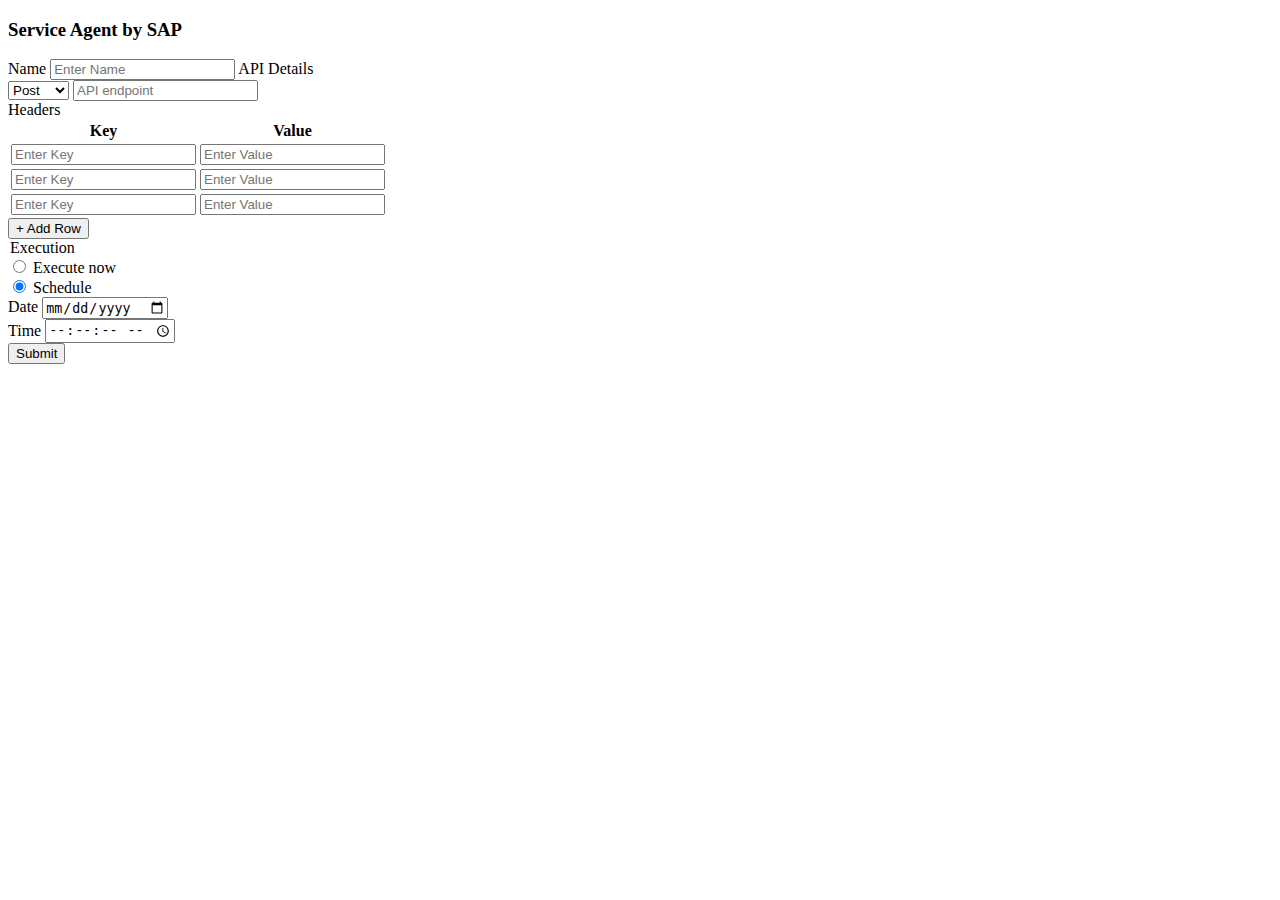
==== index.html @ 8309de3c "Create request page." ====
<!DOCTYPE html>
<html lang="en">
  <head>
    <meta charset="UTF-8" />
    <meta name="viewport" content="width=device-width, initial-scale=1.0" />
    <title>Request Page</title>
    <link rel="stylesheet" href="styles.css" />
  </head>
  <body>
    <div class="request-page">
      <div class="header">
        <h3>Service Agent by SAP</h3>
      </div>
      <form id="form" class="form">
        <label for="name">Name</label>
        <input type="text" name="name" id="name" placeholder="Enter Name" />

        <label for="api-endpoint">API Details</label>
        <div class="api-details">
          <select id="http-request">
            <option value="post">Post</option>
            <option value="get">Get</option>
            <option value="put">Put</option>
            <option value="delete">Delete</option>
          </select>

          <input
            type="url"
            name="api-endpoint"
            class="api-endpoint"
            id="api-endpoint"
            placeholder="API endpoint"
          />
        </div>

        <label for="headers">Headers</label>
        <div class="headers-section">
          <table id="headers-table">
            <thead>
              <tr>
                <th>
                  <label class="key-label" for="keys">Key</label>
                </th>
                <th>
                  <label class="value-label" for="values">Value</label>
                </th>
              </tr>
            </thead>
            <tbody>
              <tr>
                <td>
                  <input
                    type="text"
                    id="key1"
                    name="key1"
                    placeholder="Enter Key"
                  />
                </td>
                <td>
                  <input
                    type="text"
                    id="value1"
                    name="value1"
                    placeholder="Enter Value"
                  />
                </td>
              </tr>
              <tr>
                <td>
                  <input
                    type="text"
                    id="key2"
                    name="key2"
                    placeholder="Enter Key"
                  />
                </td>
                <td>
                  <input
                    type="text"
                    id="value2"
                    name="value2"
                    placeholder="Enter Value"
                  />
                </td>
              </tr>
              <tr>
                <td>
                  <input
                    type="text"
                    id="key3"
                    name="key3"
                    placeholder="Enter Key"
                  />
                </td>
                <td>
                  <input
                    type="text"
                    id="value3"
                    name="value3"
                    placeholder="Enter Value"
                  />
                </td>
              </tr>
            </tbody>
          </table>
          <button type="button" id="add-row-btn" class="add-row-btn">
            + Add Row
          </button>
        </div>

        <legend>Execution</legend>
        <div class="execution-container">
          <input
            type="radio"
            name="execution"
            id="execute-now"
            value="execute-now"
          />
          <label for="execute-now">Execute now</label>
        </div>
        <div class="execution-container">
          <input
            type="radio"
            name="execution"
            id="schedule"
            value="schedule"
            checked
          />
          <label for="schedule">Schedule</label>
          <div class="date-time-container">
            <div class="date-column">
              <label for="date" class="date-label">Date</label>
              <input type="date" id="date" name="date" />
            </div>
            <div class="time-column">
              <label for="time" class="time-label">Time</label>
              <input id="settime" type="time" step="1" />
            </div>
          </div>
        </div>

        <button type="submit" class="submit-btn">Submit</button>
      </form>
    </div>
    <script type="module" src="./js/index.js"></script>
  </body>
</html>
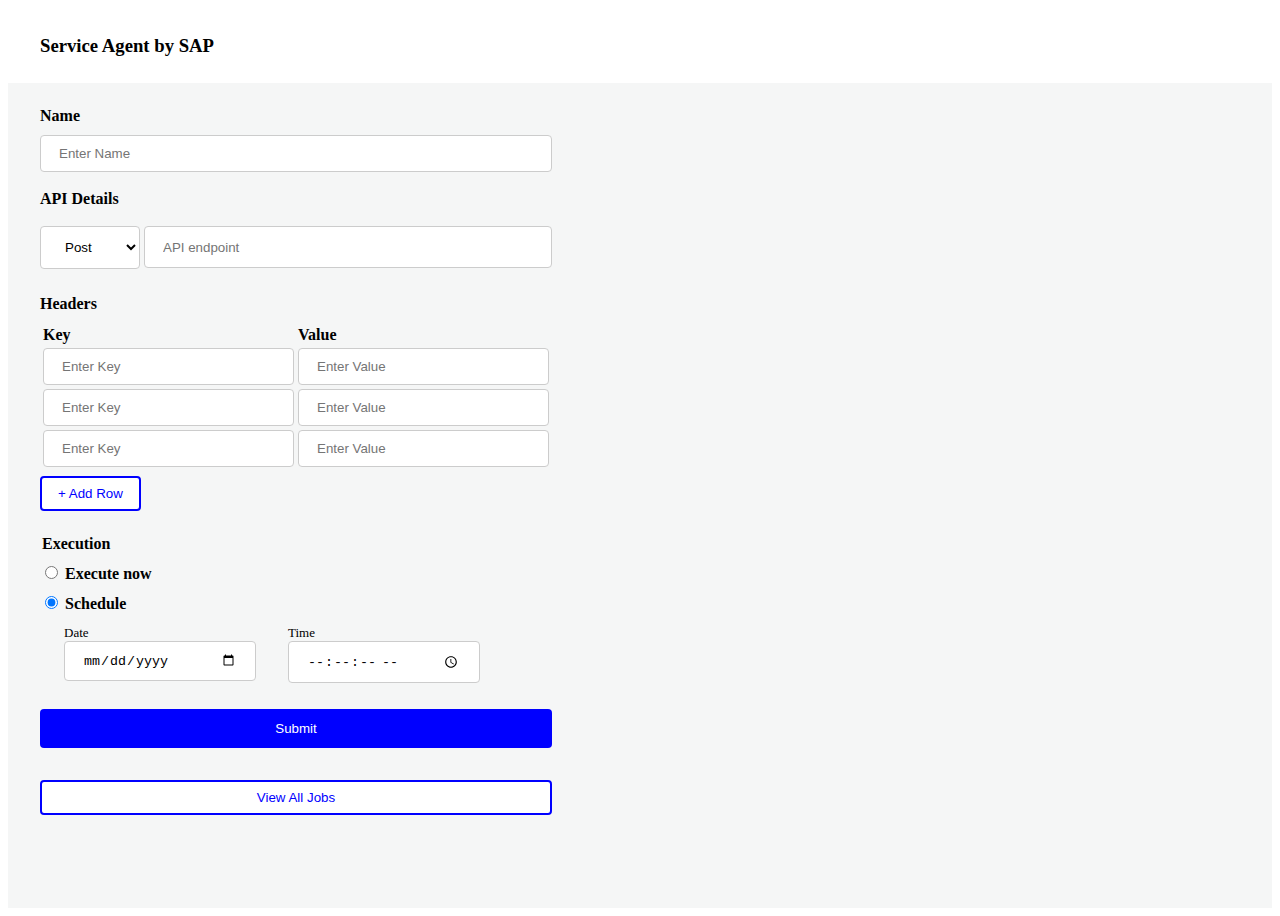
==== commit 8a87550c: "Add a button to request page to view all jobs." ====
--- a/index.html
+++ b/index.html
@@ -140,7 +140,12 @@
         </div>
 
         <button type="submit" class="submit-btn">Submit</button>
+        <button type="button" class="show-jobs-btn" onclick="window.location.href='jobs.html'">
+            View All Jobs
+           </button>
       </form>
+
+    </div>
     </div>
     <script type="module" src="./js/index.js"></script>
   </body>
--- a/styles.css
+++ b/styles.css
@@ -0,0 +1,167 @@
+body {
+  font-family: Garamond, serif;
+}
+
+.request-page,
+.status-page {
+  background-color: #f5f6f6;
+  height: 100vh;
+}
+
+.header {
+  background-color: white;
+  padding-inline: 2rem;
+  padding-top: 0.5rem;
+  padding-bottom: 0.5rem;
+}
+
+label,
+legend {
+  font-weight: 700;
+  margin-top: 8px;
+}
+
+.form {
+  margin-inline: 2rem;
+  margin-top: 1rem;
+  margin-bottom: 2rem;
+  display: flex;
+  flex-direction: column;
+  max-width: 40vw;
+  gap: 10px;
+}
+
+select {
+  width: 100px;
+  padding: 12px 20px;
+  margin: 8px 0;
+  background-color: white;
+  border: 1px solid #ccc;
+  border-radius: 4px;
+}
+
+input {
+  width: 100%;
+  padding: 10px 18px;
+  border: 1px solid #ccc;
+  border-radius: 4px;
+  box-sizing: border-box;
+}
+
+.api-endpoint {
+  height: 42px;
+  margin: 8px 0 8px 4px;
+}
+
+table {
+  width: 100%;
+}
+
+th {
+  text-align: left;
+}
+
+.key-label,
+.value-label {
+  text-align: left !important;
+  font-weight: 600;
+}
+
+button {
+  padding: 8px 16px;
+  margin: 6px 0;
+  border-radius: 4px;
+  cursor: pointer;
+}
+
+.add-row-btn,
+.details-btn,
+.show-jobs-btn {
+  border: 2px solid blue;
+  background-color: white;
+  color: blue;
+}
+
+.api-details {
+  display: flex;
+}
+
+input[type="radio"] {
+  width: fit-content;
+}
+
+.date-time-container {
+  margin-left: 1.5rem;
+  display: flex;
+  gap: 2rem;
+}
+
+.date-label,
+.time-label {
+  margin-top: 12px;
+  font-size: small;
+  font-weight: 400;
+}
+
+.date-column,
+.time-column {
+  display: flex;
+  flex-direction: column;
+}
+
+input[type="date"],
+input[type="time"] {
+  width: 15vw;
+}
+
+.submit-btn {
+  background-color: blue;
+  color: white;
+  border: none;
+  margin-top: 1rem;
+  margin-bottom: 1rem;
+  padding: 12px 32px;
+}
+
+.submit-btn:hover {
+  background-color: #1434a4;
+}
+
+.list-container {
+  max-width: 80vw;
+  display: flex;
+  flex-direction: column;
+  margin-inline: auto;
+  margin-top: 1rem;
+  margin-bottom: 2rem;
+}
+
+h2 {
+  margin-inline: auto;
+}
+
+#show-favorites-btn {
+  color: blue;
+  border: none;
+  background-color: transparent;
+  font-weight: 400;
+  font-size: 16px;
+  margin-left: auto;
+}
+
+.star-btn {
+  background-color: transparent;
+  border: none;
+}
+
+.job-list {
+  padding: 1rem 0;
+  border: 1px solid lightgray;
+  background-color: white;
+  font-size: 16px;
+}
+
+.job-list th,
+.job-list td {
+  text-align: center;
+}
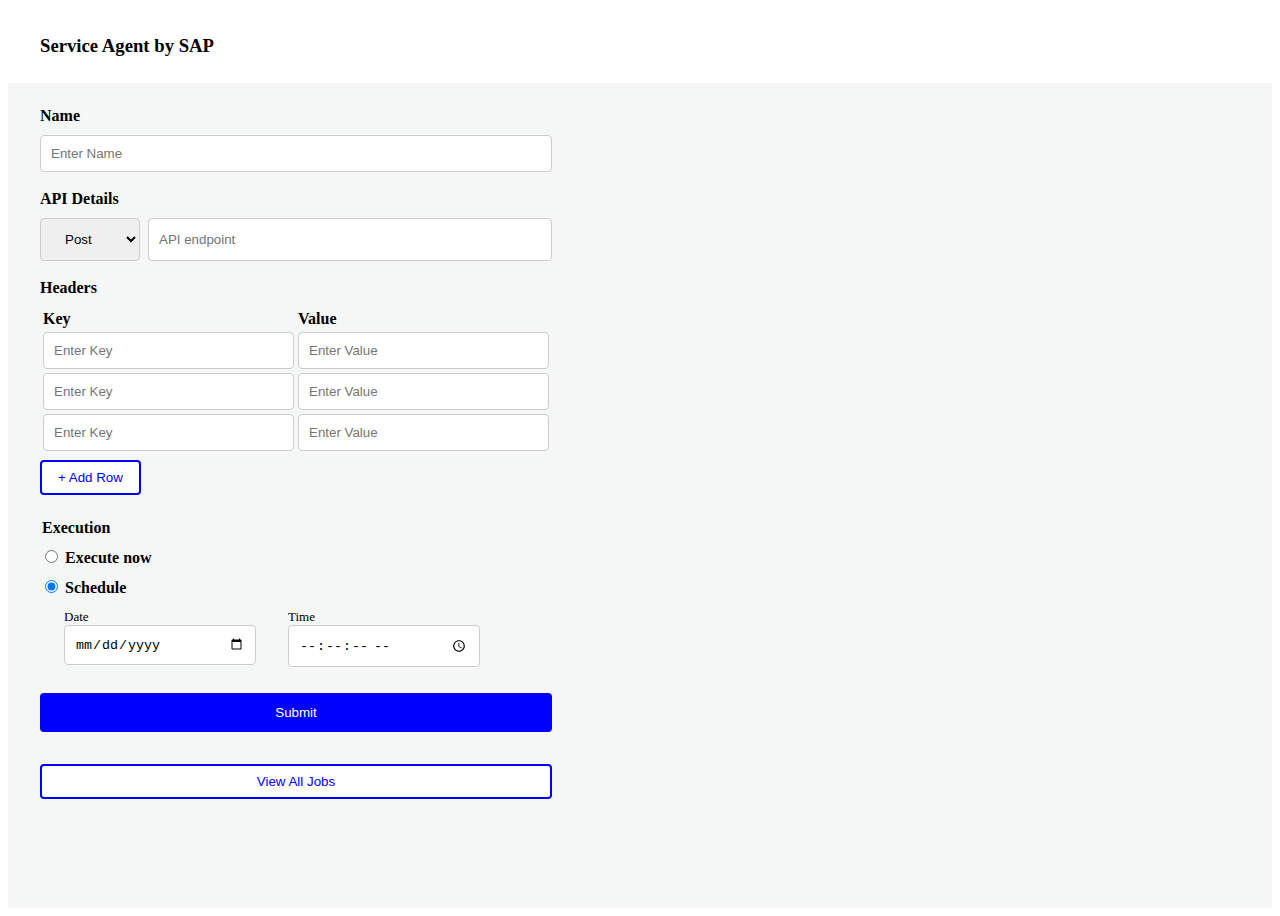
==== commit f9b14c89: "Fix formatting." ====
--- a/index.html
+++ b/index.html
@@ -142,7 +142,7 @@
         <button type="submit" class="submit-btn">Submit</button>
         <button type="button" class="show-jobs-btn" onclick="window.location.href='jobs.html'">
             View All Jobs
-           </button>
+        </button>
       </form>
 
     </div>
--- a/styles.css
+++ b/styles.css
@@ -1,3 +1,4 @@
+/* General Styles */
 body {
   font-family: Garamond, serif;
 }
@@ -10,9 +11,7 @@
 
 .header {
   background-color: white;
-  padding-inline: 2rem;
-  padding-top: 0.5rem;
-  padding-bottom: 0.5rem;
+  padding: 0.5rem 2rem;
 }
 
 label,
@@ -22,72 +21,64 @@
 }
 
 .form {
-  margin-inline: 2rem;
-  margin-top: 1rem;
-  margin-bottom: 2rem;
+  margin: 1rem 2rem 2rem;
   display: flex;
   flex-direction: column;
   max-width: 40vw;
   gap: 10px;
 }
 
-select {
-  width: 100px;
-  padding: 12px 20px;
-  margin: 8px 0;
-  background-color: white;
+select,
+input,
+button {
+  border-radius: 4px;
   border: 1px solid #ccc;
-  border-radius: 4px;
+  padding: 10px;
+  box-sizing: border-box;
 }
 
 input {
   width: 100%;
-  padding: 10px 18px;
-  border: 1px solid #ccc;
-  border-radius: 4px;
-  box-sizing: border-box;
+}
+
+input[type="date"],
+input[type="time"],
+select {
+  width: auto;
+}
+
+input[type="date"],
+input[type="time"] {
+  width: 15vw;
+}
+
+input[type="radio"] {
+  width: fit-content;
+}
+
+select {
+  width: 100px;
+  padding: 12px 20px;
 }
 
 .api-endpoint {
-  height: 42px;
-  margin: 8px 0 8px 4px;
+  margin-left: 4px;
+}
+
+.api-details {
+  display: flex;
+  gap: 4px;
 }
 
 table {
   width: 100%;
 }
 
-th {
-  text-align: left;
-}
-
+th,
 .key-label,
 .value-label {
-  text-align: left !important;
+  text-align: left;
   font-weight: 600;
-}
-
-button {
-  padding: 8px 16px;
-  margin: 6px 0;
-  border-radius: 4px;
-  cursor: pointer;
-}
-
-.add-row-btn,
-.details-btn,
-.show-jobs-btn {
-  border: 2px solid blue;
-  background-color: white;
-  color: blue;
-}
-
-.api-details {
-  display: flex;
-}
-
-input[type="radio"] {
-  width: fit-content;
 }
 
 .date-time-container {
@@ -109,17 +100,43 @@
   flex-direction: column;
 }
 
-input[type="date"],
-input[type="time"] {
-  width: 15vw;
+/* Button Styles */
+button {
+  padding: 8px 16px;
+  margin: 6px 0;
+  cursor: pointer;
+  border: 2px solid transparent;
+}
+
+.add-row-btn,
+.details-btn,
+.show-jobs-btn,
+.request-page-btn {
+  border-color: blue;
+  background-color: white;
+  color: blue;
+}
+
+.add-row-btn:hover,
+.details-btn:hover,
+.show-jobs-btn:hover,
+.request-page-btn:hover {
+  background-color: lightblue;
+}
+
+#show-favourites-btn {
+  margin-left: auto;
+}
+
+.add-row-btn {
+  width: fit-content;
 }
 
 .submit-btn {
   background-color: blue;
   color: white;
   border: none;
-  margin-top: 1rem;
-  margin-bottom: 1rem;
+  margin: 1rem 0;
   padding: 12px 32px;
 }
 
@@ -127,31 +144,30 @@
   background-color: #1434a4;
 }
 
+.request-page-btn {
+  margin: 2rem auto;
+  width: 20rem;
+}
+
+/* List Container */
 .list-container {
   max-width: 80vw;
+  margin: 1rem auto 2rem;
   display: flex;
   flex-direction: column;
-  margin-inline: auto;
-  margin-top: 1rem;
-  margin-bottom: 2rem;
 }
 
 h2 {
-  margin-inline: auto;
+  margin: 0 auto;
 }
 
-#show-favorites-btn {
+#show-favorites-btn,
+.star-btn {
   color: blue;
   border: none;
   background-color: transparent;
   font-weight: 400;
   font-size: 16px;
-  margin-left: auto;
-}
-
-.star-btn {
-  background-color: transparent;
-  border: none;
 }
 
 .job-list {
